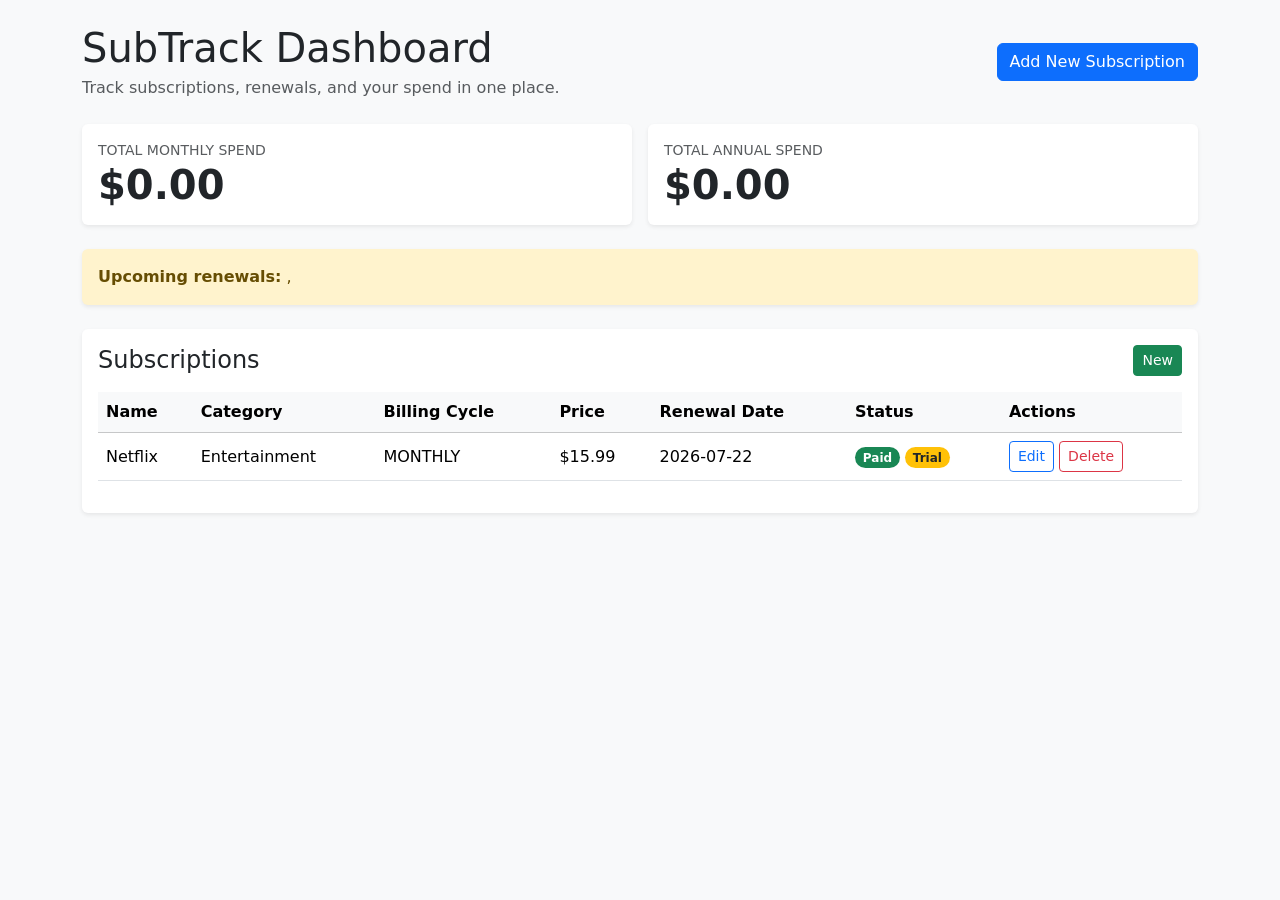
==== src/main/resources/templates/index.html @ 5480f3c5 "first commit" ====
<!DOCTYPE html>
<html xmlns:th="http://www.thymeleaf.org">
<head>
    <meta charset="UTF-8">
    <meta name="viewport" content="width=device-width, initial-scale=1.0">
    <title>SubTrack Dashboard</title>
    <link href="https://cdn.jsdelivr.net/npm/bootstrap@5.3.3/dist/css/bootstrap.min.css" rel="stylesheet">
</head>
<body class="bg-light">
<div class="container py-4">
    <div class="d-flex justify-content-between align-items-center mb-4">
        <div>
            <h1 class="mb-1">SubTrack Dashboard</h1>
            <p class="text-muted mb-0">Track subscriptions, renewals, and your spend in one place.</p>
        </div>
        <a class="btn btn-primary" th:href="@{/subscriptions/new}">Add New Subscription</a>
    </div>

    <div class="row g-3 mb-4">
        <div class="col-md-6">
            <div class="card shadow-sm border-0 h-100">
                <div class="card-body">
                    <div class="text-muted small text-uppercase">Total Monthly Spend</div>
                    <div class="display-6 fw-semibold" th:text="${#numbers.formatCurrency(totalMonthlySpend)}">$0.00</div>
                </div>
            </div>
        </div>
        <div class="col-md-6">
            <div class="card shadow-sm border-0 h-100">
                <div class="card-body">
                    <div class="text-muted small text-uppercase">Total Annual Spend</div>
                    <div class="display-6 fw-semibold" th:text="${#numbers.formatCurrency(totalAnnualSpend)}">$0.00</div>
                </div>
            </div>
        </div>
    </div>

    <div class="alert alert-warning border-0 shadow-sm mb-4" role="alert" th:if="${!#lists.isEmpty(upcomingRenewals)}">
        <strong>Upcoming renewals:</strong>
        <span th:each="subscription, iterStat : ${upcomingRenewals}">
            <span th:text="${subscription.name + ' (' + subscription.renewalDate + ')'}"></span>
            <span th:if="${!iterStat.last}">, </span>
        </span>
    </div>

    <div class="card shadow-sm border-0">
        <div class="card-body">
            <div class="d-flex justify-content-between align-items-center mb-3">
                <h2 class="h4 mb-0">Subscriptions</h2>
                <a class="btn btn-success btn-sm" th:href="@{/subscriptions/new}">New</a>
            </div>

            <div class="table-responsive">
                <table class="table table-hover align-middle">
                    <thead class="table-light">
                    <tr>
                        <th>Name</th>
                        <th>Category</th>
                        <th>Billing Cycle</th>
                        <th>Price</th>
                        <th>Renewal Date</th>
                        <th>Status</th>
                        <th>Actions</th>
                    </tr>
                    </thead>
                    <tbody>
                    <tr th:each="subscription : ${subscriptions}">
                        <td th:text="${subscription.name}">Netflix</td>
                        <td th:text="${subscription.category}">Entertainment</td>
                        <td th:text="${subscription.billingCycle}">MONTHLY</td>
                        <td th:text="${#numbers.formatCurrency(subscription.price)}">$15.99</td>
                        <td th:text="${subscription.renewalDate}">2026-07-22</td>
                        <td>
                            <span class="badge rounded-pill bg-success" th:if="${subscription.active}">Paid</span>
                            <span class="badge rounded-pill bg-warning text-dark" th:unless="${subscription.active}">Trial</span>
                        </td>
                        <td>
                            <a class="btn btn-outline-primary btn-sm" th:href="@{/subscriptions/edit/{id}(id=${subscription.id})}">Edit</a>
                            <a class="btn btn-outline-danger btn-sm" th:href="@{/subscriptions/delete/{id}(id=${subscription.id})}">Delete</a>
                        </td>
                    </tr>
                    </tbody>
                </table>
            </div>
        </div>
    </div>
</div>
</body>
</html>
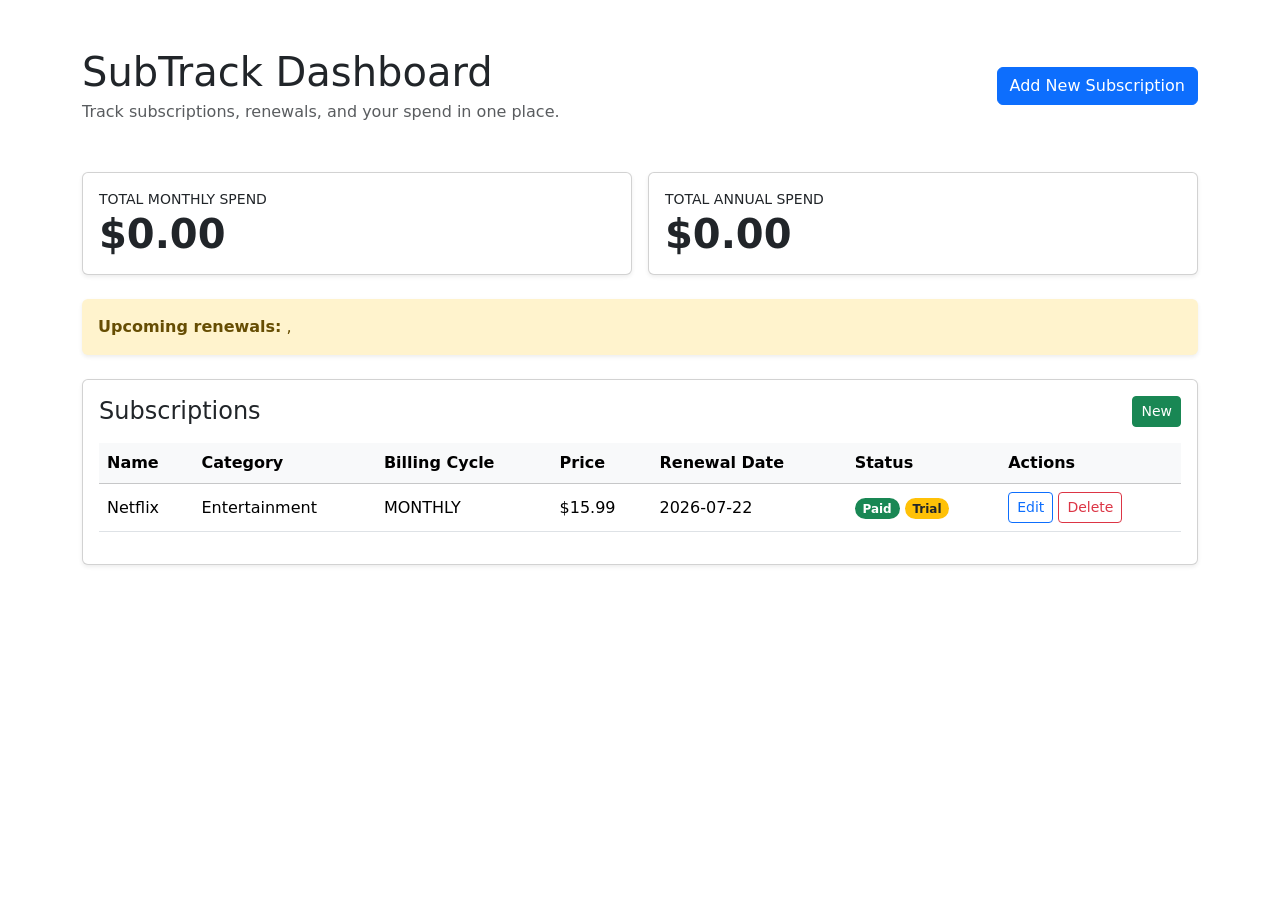
==== commit 3a40f723: "feat: Add subscription management features and styling - Implemented SubscriptionService and Subscri" ====
--- a/src/main/resources/templates/index.html
+++ b/src/main/resources/templates/index.html
@@ -5,10 +5,11 @@
     <meta name="viewport" content="width=device-width, initial-scale=1.0">
     <title>SubTrack Dashboard</title>
     <link href="https://cdn.jsdelivr.net/npm/bootstrap@5.3.3/dist/css/bootstrap.min.css" rel="stylesheet">
+    <link th:href="@{/css/styles.css}" rel="stylesheet">
 </head>
-<body class="bg-light">
-<div class="container py-4">
-    <div class="d-flex justify-content-between align-items-center mb-4">
+<body>
+<div class="container app-shell py-4 py-md-5">
+    <div class="page-heading d-flex justify-content-between align-items-center mb-4 pb-4">
         <div>
             <h1 class="mb-1">SubTrack Dashboard</h1>
             <p class="text-muted mb-0">Track subscriptions, renewals, and your spend in one place.</p>
@@ -18,18 +19,18 @@
 
     <div class="row g-3 mb-4">
         <div class="col-md-6">
-            <div class="card shadow-sm border-0 h-100">
+            <div class="card stat-card shadow-sm h-100">
                 <div class="card-body">
-                    <div class="text-muted small text-uppercase">Total Monthly Spend</div>
-                    <div class="display-6 fw-semibold" th:text="${#numbers.formatCurrency(totalMonthlySpend)}">$0.00</div>
+                    <div class="stat-label small text-uppercase">Total Monthly Spend</div>
+                    <div class="stat-value display-6 fw-semibold" th:text="${#numbers.formatCurrency(totalMonthlySpend)}">$0.00</div>
                 </div>
             </div>
         </div>
         <div class="col-md-6">
-            <div class="card shadow-sm border-0 h-100">
+            <div class="card stat-card shadow-sm h-100">
                 <div class="card-body">
-                    <div class="text-muted small text-uppercase">Total Annual Spend</div>
-                    <div class="display-6 fw-semibold" th:text="${#numbers.formatCurrency(totalAnnualSpend)}">$0.00</div>
+                    <div class="stat-label small text-uppercase">Total Annual Spend</div>
+                    <div class="stat-value display-6 fw-semibold" th:text="${#numbers.formatCurrency(totalAnnualSpend)}">$0.00</div>
                 </div>
             </div>
         </div>
@@ -43,7 +44,7 @@
         </span>
     </div>
 
-    <div class="card shadow-sm border-0">
+    <div class="card shadow-sm">
         <div class="card-body">
             <div class="d-flex justify-content-between align-items-center mb-3">
                 <h2 class="h4 mb-0">Subscriptions</h2>
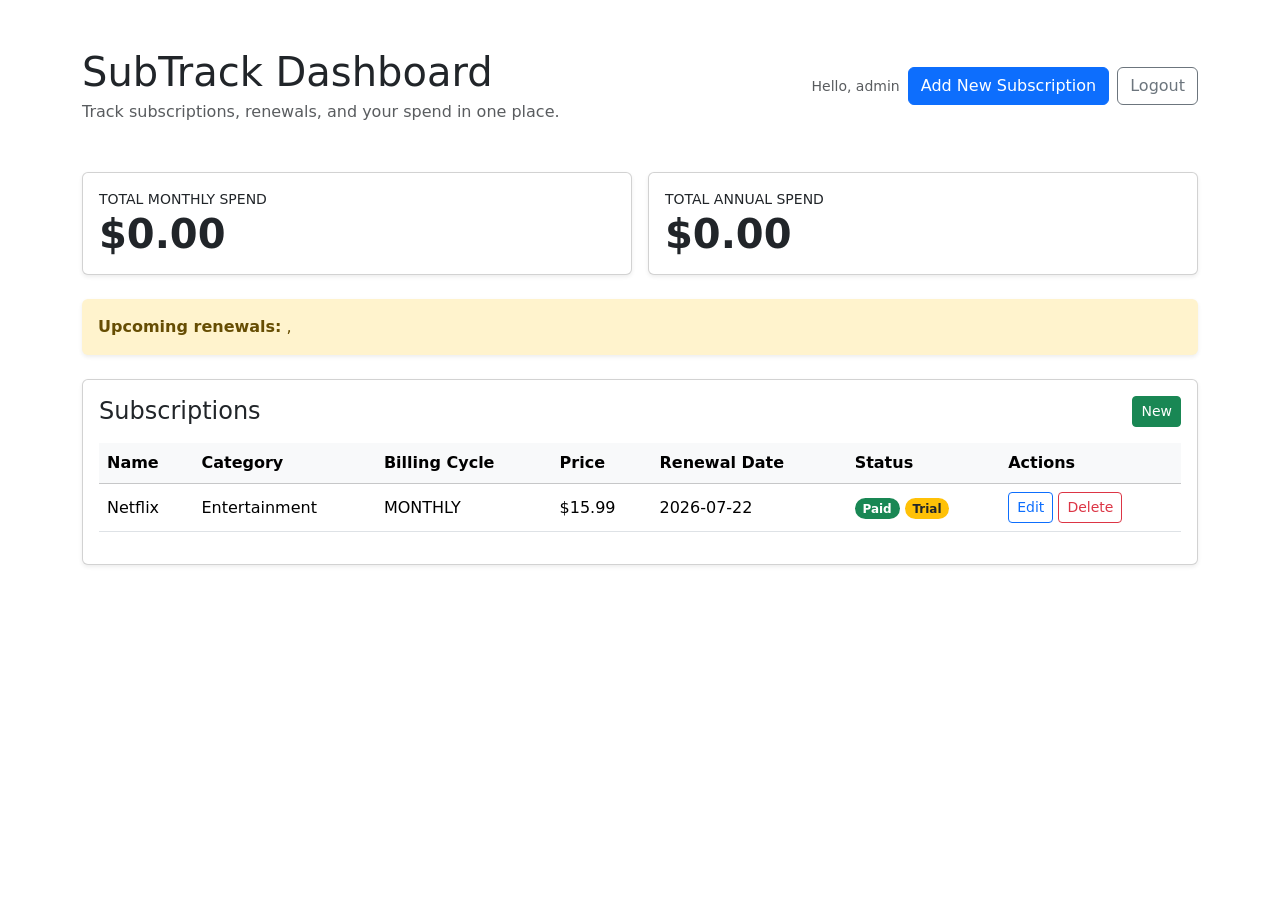
==== commit beaa840f: "1" ====
--- a/src/main/resources/templates/index.html
+++ b/src/main/resources/templates/index.html
@@ -14,7 +14,11 @@
             <h1 class="mb-1">SubTrack Dashboard</h1>
             <p class="text-muted mb-0">Track subscriptions, renewals, and your spend in one place.</p>
         </div>
-        <a class="btn btn-primary" th:href="@{/subscriptions/new}">Add New Subscription</a>
+        <div class="d-flex align-items-center gap-2">
+            <span class="text-muted small d-none d-md-inline" th:text="'Hello, ' + ${loggedInUser}">Hello, admin</span>
+            <a class="btn btn-primary" th:href="@{/subscriptions/new}">Add New Subscription</a>
+            <a class="btn btn-outline-secondary btn-logout" th:href="@{/logout}">Logout</a>
+        </div>
     </div>
 
     <div class="row g-3 mb-4">
